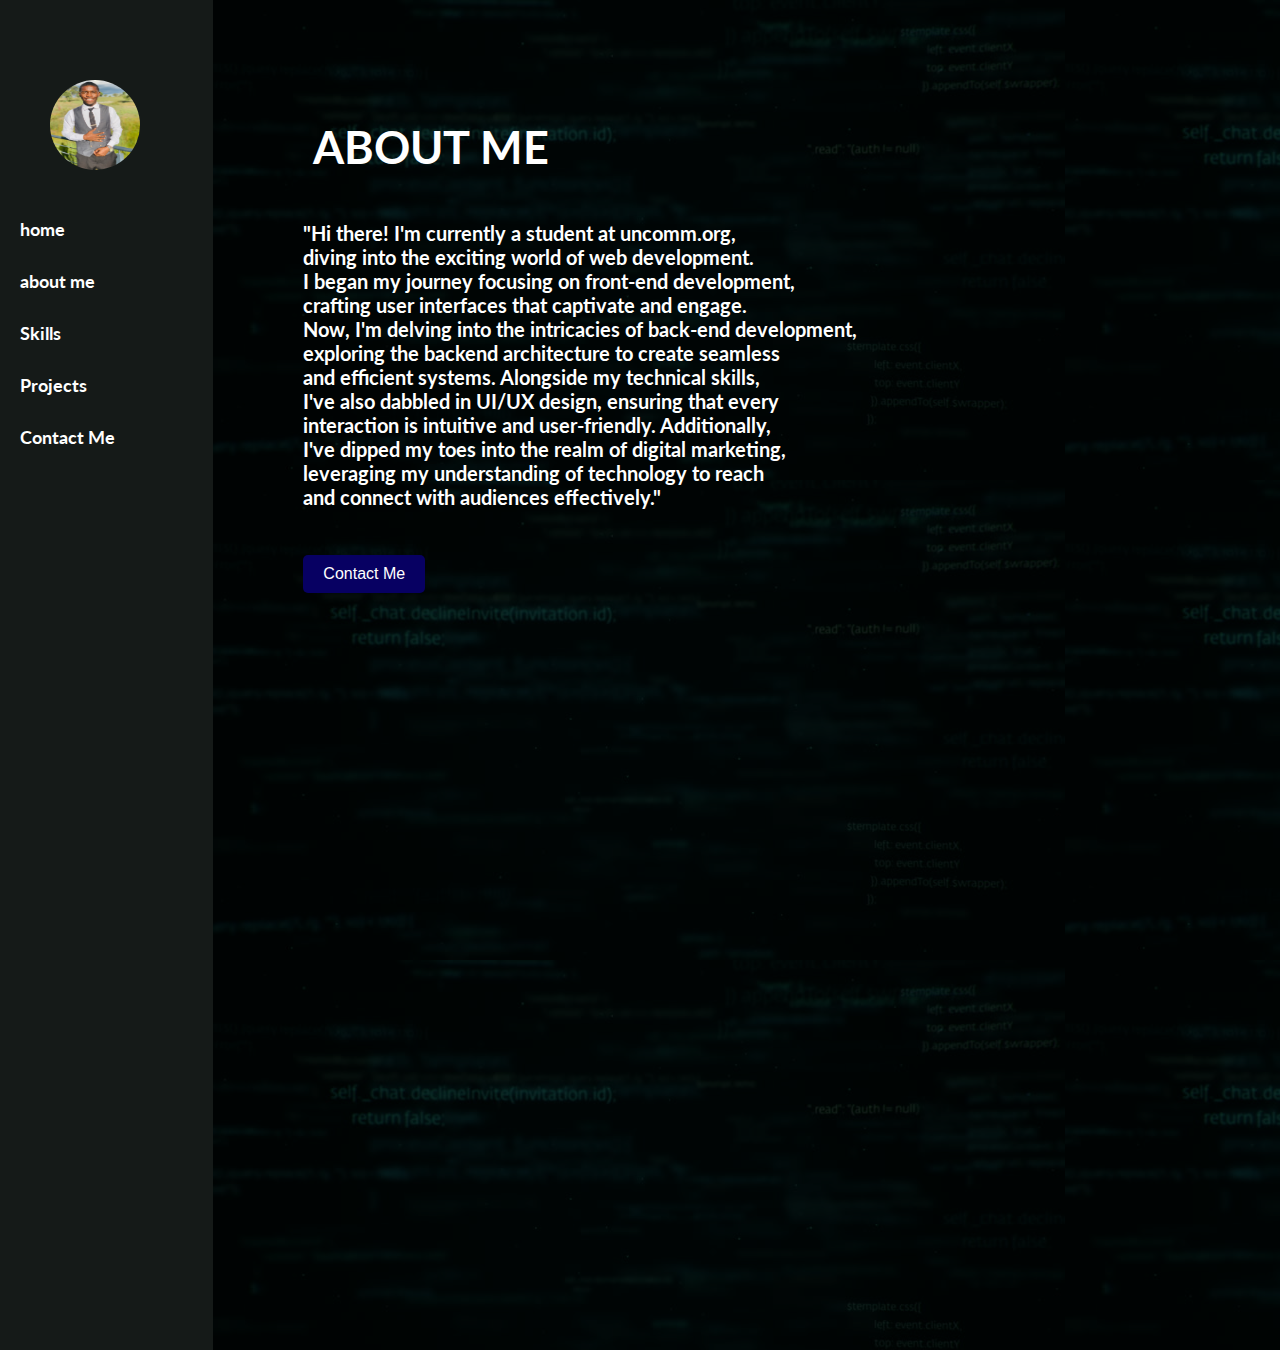
==== about.html @ dd062fa8 "takunda's portfolio" ====
<!DOCTYPE html>
<html lang="en">
<head>
    <meta charset="UTF-8">
    <meta name="viewport" content="width=device-width, initial-scale=1.0">
    <title>Portfolio</title>
    <link href="https://fonts.googleapis.com/css2?family=Lato:ital,wght@0,100;0,300;0,400;0,700;0,900;1,100;1,300;1,400;1,700;1,900&family=Poppins:ital,wght@0,100;0,200;0,300;0,400;0,500;0,600;0,700;0,800;0,900;1,100;1,200;1,300;1,400;1,500;1,600;1,700;1,800;1,900&family=Spicy+Rice&display=swap" rel="stylesheet">
    <link rel="stylesheet" href="./bootstrap-5.3.3-dist/css/bootstrap.css">
    <link rel="stylesheet" href="./css/style.css">
</head>
<body>
    <div class="display">
    <nav class="nav">
        <div >

        <ul>
            <li class="navv">
                <div >
                    <img class="bvax" src="./assets/images/2024_03_30_07_30_IMG_5289.JPG" alt="animated-image">
                </div>
    
                        <a href="./index.html">home</a>
    
                        <a href="./about.html">about me</a>
    
                        <a  href="./skills.html">Skills</a>
    
                        <a  href="./projects.html">Projects</a>
    
                        <a  href="./contact me.html">Contact Me</a>
      
            </li>

        </ul>
    </nav>
</section>



        <!--    Made by Erik Terwan    -->
<!--   24th of November 2015   -->
<!--        MIT License        -->
<nav class="navigation">
    <div id="menuToggle">
      <!--
      A fake / hidden checkbox is used as click reciever,
      so you can use the :checked selector on it.
      -->
      <input type="checkbox" />
      
      <!--
      Some spans to act as a hamburger.
      
      They are acting like a real hamburger,
      not that McDonalds stuff.
      -->
      <span></span>
      <span></span>
      <span></span>
      
      <!--
      Too bad the menu has to be inside of the button
      but hey, it's pure CSS magic.
      -->
      <ul id="menu">
        <li class="navv">
            <div >
                <img class="bvax" src="./assets/images/2024_03_30_07_30_IMG_5289.JPG" alt="animated-image">
            </div>

                    <a href="./index.html">home</a>

                    <a href="./about.html">about me</a>

                    <a  href="./skills.html">Skills</a>

                    <a  href="./projects.html">Projects</a>

                    <a  href="./contact me.html">Contact Me</a>
  
    </li>
      </ul>
    </div>
  </nav>





<section id="hero-section">
    <div class="calass-about"> 


    <div class="container">
        <div class="row">
            <div class="col-lg-8">
                <h1 class="first">ABOUT ME</h1>
                <h6>"Hi there! I'm currently a student at uncomm.org,<br>
                     diving into the exciting world of web development. <br>
                    I began my journey focusing on front-end development, <br>
                    crafting user interfaces that captivate and engage. <br>
                    Now, I'm delving into the intricacies of back-end development, <br>
                     exploring the backend architecture to create seamless <br>
                    and efficient systems. Alongside my technical skills, <br>
                    I've also dabbled in UI/UX design, ensuring that every <br>
                     interaction is intuitive and user-friendly. Additionally, <br>
                    I've dipped my toes into the realm of digital marketing, <br>
                     leveraging my understanding of technology to reach <br>
                     and connect with audiences effectively."</h6>
               </div>
               <button class="B1" >
                <a href="./contact me.html">Contact Me</a>
               </button>
        </div>
    </div>
    </div>
    </section>

    </div>

</body>
<script src="./bootstrap-5.3.3-dist/js/bootstrap.js"></script>
<script src="./script.js"></script>
</html>
---- css/style.css ----
body{
    margin: 0;
    border: 0;
    padding: 0;
    font-family: "Poppins", sans-serif;
    font-family: "Lato", sans-serif;
}
.nav{
    width: 20%;
    height: auto;
    background-color: rgba(2, 8, 5, 0.925);


    @media(max-width:1055px){
      width: 16%;
     }

    @media(max-width: 812px) {
      display: none;
    }
    

}

.navv :hover{
    color: rgb(0, 0, 0);
}











/*
 * Made by Erik Terwan
 * 24th of November 2015
 * MIT License
 *
 *
 * If you are thinking of using this in
 * production code, beware of the browser
 * prefixes.
 */

 /* body
 { */
   /* margin: 0;
   padding: 0; */
   
   /* make it look decent enough */
   /* background: #232323;
   color: #cdcdcd;
   font-family: "Avenir Next", "Avenir", sans-serif; */

 /* }
  */

.navigation{
  position: absolute;
  

  @media(max-width:812px){
    display: block;
  }

  @media(min-width:813px){
    display: none;
  }
  }
 #menuToggle
 {
   display: block;
   position: relative;
   top: 50px;
   left: 50px;
   
   z-index: 1;
   
   -webkit-user-select: none;
   user-select: none;

 }
 
 #menuToggle a
 {
   text-decoration: none;
   color: #232323;
   
   transition: color 0.3s ease;

 }
 
 #menuToggle a:hover
 {
   color: tomato;

 }
 
 
 #menuToggle input
 {
   display: block;
   width: 40px;
   height: 32px;
   position: absolute;
   top: -7px;
   left: -5px;
   
   cursor: pointer;
   
   opacity: 0; /* hide this */
   z-index: 2; /* and place it over the hamburger */
   
   -webkit-touch-callout: none;
 }
 
 /*
  * Just a quick hamburger
  */
 #menuToggle span
 {
   display: block;
   width: 33px;
   height: 4px;
   margin-bottom: 5px;
   position: relative;
   
   background: #cdcdcd;
   border-radius: 3px;
   
   z-index: 1;
   
   transform-origin: 4px 0px;
   
   transition: transform 0.5s cubic-bezier(0.77,0.2,0.05,1.0),
               background 0.5s cubic-bezier(0.77,0.2,0.05,1.0),
               opacity 0.55s ease;

 }
 
 #menuToggle span:first-child
 {
   transform-origin: 0% 0%;

 }
 
 #menuToggle span:nth-last-child(2)
 {
   transform-origin: 0% 100%;

 }
 
 /* 
  * Transform all the slices of hamburger
  * into a crossmark.
  */
 #menuToggle input:checked ~ span
 {
   opacity: 1;
   transform: rotate(45deg) translate(-2px, -1px);
   background: #232323;

 }
 
 /*
  * But let's hide the middle one.
  */
 #menuToggle input:checked ~ span:nth-last-child(3)
 {
   opacity: 0;
   transform: rotate(0deg) scale(0.2, 0.2);

 }
 
 /*
  * Ohyeah and the last one should go the other direction
  */
 #menuToggle input:checked ~ span:nth-last-child(2)
 {
   transform: rotate(-45deg) translate(0, -1px);

 }
 
 /*
  * Make this absolute positioned
  * at the top left of the screen
  */
 #menu
 {
   position: absolute;
   width: 120px;
   height: auto;
   margin: -100px 0 0 -50px;
   padding: 50px;
   padding-top: 125px;
   
   background: #ededed;
   list-style-type: none;
   -webkit-font-smoothing: antialiased;
   /* to stop flickering of text in safari */
   
   transform-origin: 0% 0%;
   transform: translate(-100%, 0);
   
   transition: transform 0.5s cubic-bezier(0.77,0.2,0.05,1.0);

 }
 
 #menu li
 {
   padding: 10px 0;
   font-size: 22px;

 }
 
 /*
  * And let's slide it in from the left
  */
 #menuToggle input:checked ~ ul
 {
   transform: none;
 }
















.menu{
  display: none;
}
.menu.active{
  display: block;
}

.humenu{
  display: none;
  background-color: gray;
  padding: 10px;
  width: 60px;
  border-radius: 15px;
  position: absolute;

  @media(max-width:812px){
    display: block;
  }
}
/* .line{
  border: 2px solid black;
}
.line2{
  margin-top: 8px;
  border: 2px solid black;
}
.line3{
  margin-top: 8px;
  border: 2px solid black;
} */

.full{
  margin: 0;
  margin-top: 15px;
  display:flex;
  justify-content:flex-end;
} 

.full-full{
  position: absolute;
  z-index: 5;
  left: 99%;
}




.bvax{
    width: 90px;
    height: 90px;
    border-radius: 300px;
    margin-left: 50px;
    margin-top: 80px;
    margin-bottom: 15px;


    @media(max-width:1055px){
     margin-left: 20px;
    }

}

h2{
    font-size: 20px;
    color: white;
    margin-left: 30px;
}

.row{
  margin: 0;
  margin-left: 30px;
}

.name{
    margin-bottom: 100px;
    text-decoration: whitesmoke;
    list-style: none;
    font-size: 18px;
    font-weight: bolder;
    margin-left: 10px;
    :hover{
        color: rgb(214, 226, 39);
    }
    a{
        text-decoration: none;
        color: white;
    }
}
li{
    text-decoration: whitesmoke;
    list-style: none;

    a{  
        text-decoration: none;
        font-size: 18px;
        font-weight: bold;
        color: white;
        margin-left: 20px;
        margin-top: 30px;
        display: flex;
        flex-direction: column;
    }

    
}
#hero-section{
    width: 100%;
    height: auto;
    display: flex;
    z-index: 0;
    background-image: url(../assets/images/R.jfif);
    position: relative;
}
h5{
  font-size: 20px;
  color: white;
  margin-left: 60px;
  margin-top: 140px;
}
.first-home{
  margin-left: 70px;
  margin-top: 10px;
}
h1{
    margin-top: 140px;
    font-size: 45px;
    color: white;
    margin-left: 60px;
}
.first{
  margin-left: 70px;
  margin-top: 120px;
}
h6{
    font-size: 20px;
    color: white;
    margin-left: 60px;
}
.B1 {

    a{  
      text-decoration: none;
      color: white;
  }
    padding: 10px 20px;
    font-size: 16px;
    background-color: rgb(7, 0, 98);
    color: white;
    border: none;
    border-radius: 5px;
    cursor: pointer;
    animation: pulse 1.5s infinite;
    margin-left: 60px;
    margin-bottom: 30px;
}
@keyframes pulse{
  0%,100%{
    transform: scale(1);
  }
  50%{
    transform: scale(1.1);
  }
}





.display{
    width: 100%;
    display: flex;
    flex-direction: row;
}

.calass-projects{
    background-color: rgba(0, 0, 0, 0.788);
    width: 100%;
    height: 150vh;

    @media(max-width:812px){
      height: 200vh;
      width: 100%;
    }
  
    @media(max-width:574px){
      height: 380vh;
      width: 100%;
    }

    @media(min-width:813px){
      height: 150vh;
      width: 100%;
    }
}

.calass-about{
  background-color: rgba(0, 0, 0, 0.815);
  width: 100%;
  height: 100vh;

  @media(max-width:812px){
    height: 100vh;
    width: 100%;
  }

  @media(max-width:574px){
    height: 160vh;
    width: 100%;
  }

  @media(min-width:813px){
    height: 150vh;
    width: 100%;
  }
}

.calass-home{
  background-color: rgba(0, 0, 0, 0.788);
  width: 100%;
  height: 100vh;

  /* @media(max-width:812px){
    height: 100vh;
    width: 100%;
  }

  @media(max-width:574px){
    height: 400vh;
    width: 100%;
  }

  @media(min-width:813px){
    height: 150vh;
    width: 100%;
  } */
}

.calass-skills{
  background-color: rgba(0, 0, 0, 0.753);
  width: 100%;
  height: 100vh;

  /* @media(max-width:812px){
    height: 100vh;
    width: 100%;
  } */

  @media(max-width:574px){
    height: 160vh;
    width: 100%;
  }

  @media(min-width:813px){
    height: 100vh;
    width: 100%;
  }
}


.calass-contact{
  background-color: rgba(0, 0, 0, 0.815);
  width: 100%;
  height: 100vh;

  @media(max-width:812px){
    height: 140vh;
    width: 100%;
  }

  @media(max-width:574px){
    height: 190vh;
    width: 100%;
  }

  @media(min-width:813px){
    height: 150vh;
    width: 100%;
  }
}

.card{
    width: 100px;
    height: 200px;
    background-color: white;
    color: #000000;
}
.lines{
    width: 200px;
    height: 10px;
    background-color: white;
    border-right: 10px solid red;
    margin-left: 60px;
    margin-bottom: 20px;
}


:root{


  --header-height: 30px;

  
  --first-color: black;
  --first-color-dark: black;
  --text-color: red;
  --first-color-light: black;
  --first-color-lighten: white;

  
  --body-font: 'Poppins', sans-serif;
  --biggest-font-size: 35px;
  --h1-font-size: 30px;
  --h2-font-size: 25px;
  --h3-font-size: 20px;
  --normal-font-size: 15px;
  --small-font-size: . 10px;
  --smaller-font-size: . 5px;


  --font-medium: 500;
  --font-semi-bold: 600;
  --font-bold: 700;


  --mb-1: 30px;
  --mb-2: 20px;
  --mb-3: 22px;
  --mb-4: 2px;
  --mb-5: 25px;
  --mb-6: 30px;

  
  --z-normal: 1;
  --z-tooltip: 10;
  --z-fixed: 100;
}
  

@media screen and (min-width: 768px){
  :root{
    --biggest-font-size: 35px;
    --h1-font-size: 30px;
    --h2-font-size: 25px;
    --h3-font-size: 20px;
    --normal-font-size: 15px;
    --small-font-size: . 10px;
    --smaller-font-size: . 5px;
  }
}


/* *,::before,::after{
  box-sizing: border-box;
} */


/* body{
  margin: var(--header-height) 0 0 0;
  font-family: var(--body-font);
  font-size: var(--normal-font-size);
  font-weight: var(--font-medium);
  background-color: var(--first-color-lighten);
  color: var(--text-color);
  line-height: 1.6;
} */

h1,h2,h3,ul,p{
  margin: 0;
}

h2,h3{
  font-weight: var(--font-semi-bold);
}

ul{
  padding: 0;
  list-style: none;
}


.section {
  padding: 20px;
}

.section-title, .section-subtitle {
  text-align: center;
}

.section-title {
  font-size: var(--h1-font-size);
  color: var(--first-color);
  margin-bottom: var(--mb-3);
}

.section-subtitle {
  display: block;
  font-size: var(--smaller-font-size);
  font-weight: bold;
}



.bd-grid {
  display: grid;
  gap: 20px;
}


.button {
  display: inline-block;
  background-color: var(--first-color);
  color: var(--first-color-lighten);
  padding: 15px;
  border-radius: 12px;
  transition: .3s;
}


.contact__container {
  row-gap: 22px;
}

.contact__content {
  grid-template-columns: repeat(auto-fit, minmax(220px, 1fr));
}

.contact__box {
  background-color: #fff;
  border-radius: 15px;
  padding: 22px;
  text-align: center;
  box-shadow: 0 4px 6px rgba(174, 190, 205, .3);
}

.contact__icon, .contact__title {
  color: var(--first-color);
}

.contact__icon {
  font-size: 20px;
}

.contact__title {
  font-size: var(--h3-font-size);
  margin: var(--mb-1) 0;
}

.contact__social {
  color: var(--first-color-light);
  font-size: 22px;
  margin: 0 var(--mb-1);
}

.contact__box:hover {
  box-shadow: 0 12px 15px white;
}

.contact__inputs {
  display: grid;
  grid-template-columns: repeat(2, 1fr);
  column-gap: 50px;

}

.contact__input, .contact__button {
  outline: none;
  font-family: var(--body-font);
  font-size: var(--normal-font-size);
}

.contact__input {
  width: 92%;
  padding: 15px;
  border: 2px solid var(--first-color-light);
  color: var(--first-color);
  border-radius: 12px;
  margin-bottom: var(--mb-1);
}


.contact__button {
  cursor: pointer;
  border: none;
}


@media screen and (min-width: 576px) {
  .contact__form {
    width: 450px;
    justify-self: center;
  }
}




:root{
  --header-height: 30px;

  
  --first-color: black;
  --first-color-dark: black;
  --text-color: red;
  --first-color-light: black;
  --first-color-lighten: white;

  
  --body-font: 'Poppins', sans-serif;
  --biggest-font-size: 35px;
  --h1-font-size: 30px;
  --h2-font-size: 25px;
  --h3-font-size: 20px;
  --normal-font-size: 15px;
  --small-font-size: . 10px;
  --smaller-font-size: . 5px;


  --font-medium: 500;
  --font-semi-bold: 600;
  --font-bold: 700;

 
  --mb-1: 30px;
  --mb-2: 20px;
  --mb-3: 22px;
  --mb-4: 2px;
  --mb-5: 25px;
  --mb-6: 30px;

}
  


@media screen and (min-width: 768px){
  :root{
    --biggest-font-size: 35px;
    --h1-font-size: 30px;
    --h2-font-size: 25px;
    --h3-font-size: 20px;
    --normal-font-size: 15px;
    --small-font-size: . 10px;
    --smaller-font-size: . 5px;
  }
}



html{
  scroll-behavior: smooth;
}



.button {
  display: inline-block;
  background-color: blue;
  color: white;
  width: 140px;
  border-radius: .25rem;
  transition: .3s;
}

.button:hover {
  background-color: red;
}

.button-link {
  background: none;
  color: rgb(0, 0, 128);
  padding: 0;
}

.button-link:hover {
  background: none;
}


.portfolio__nav {
  text-align: center;
  margin-bottom: 20px;
}

.portfolio__item {
  margin: 0 var(--mb-2);
  cursor: pointer;
  color: white;
}

.portfolio__content {
  background-color: rgb(114, 109, 109);
  border-radius: .5rem;
  overflow: hidden;
  box-shadow: 0 8px 10px white;
}

.portfolio__img {
  width: 100%;
  transition: .4s;
}

.portfolio__data {
  padding: 15px;
}

.portfolio__subtitle {
  font-size: small;
  color: black;
}

.portfolio__title {
  font-size: 20px;
  color: black;
  margin: 0;
}

.portfolio__content:hover {
  box-shadow: 0 20px 25px rgb(170, 167, 167);
}

.portfolio__content:hover .portfolio__img {
  transform: scale(1.07);
}


.active-portfolio {
  color: rgb(255, 0, 0);
  font-weight: bold;
}


@media screen and (min-width: 576px) {
  .portfolio__container {
    grid-template-columns: repeat(2, 1fr);
  }
}

@media screen and (min-width: 768px) {
  body {
    margin: 0;
  }


  .section-title {
    color: white;
    margin-bottom: 15px;
  }

  .portfolio__container {
    grid-template-columns: repeat(3, 1fr);
  }

  .project__container {
    padding: 20px 0;
  }

  .project__data {
    display: flex;
    justify-content: space-evenly;
    align-items: center;
  }

  .project__icon, .project__title, .project__description {
    margin-bottom: 0;
  }

  .project__icon {
    font-size: 10px;
  }

  .project__title {
    font-size: 15px;
  }
}

@media screen and (min-width: 1024px) {
  .bd-container {
    margin-left: auto;
    margin-right: auto;
  }
}
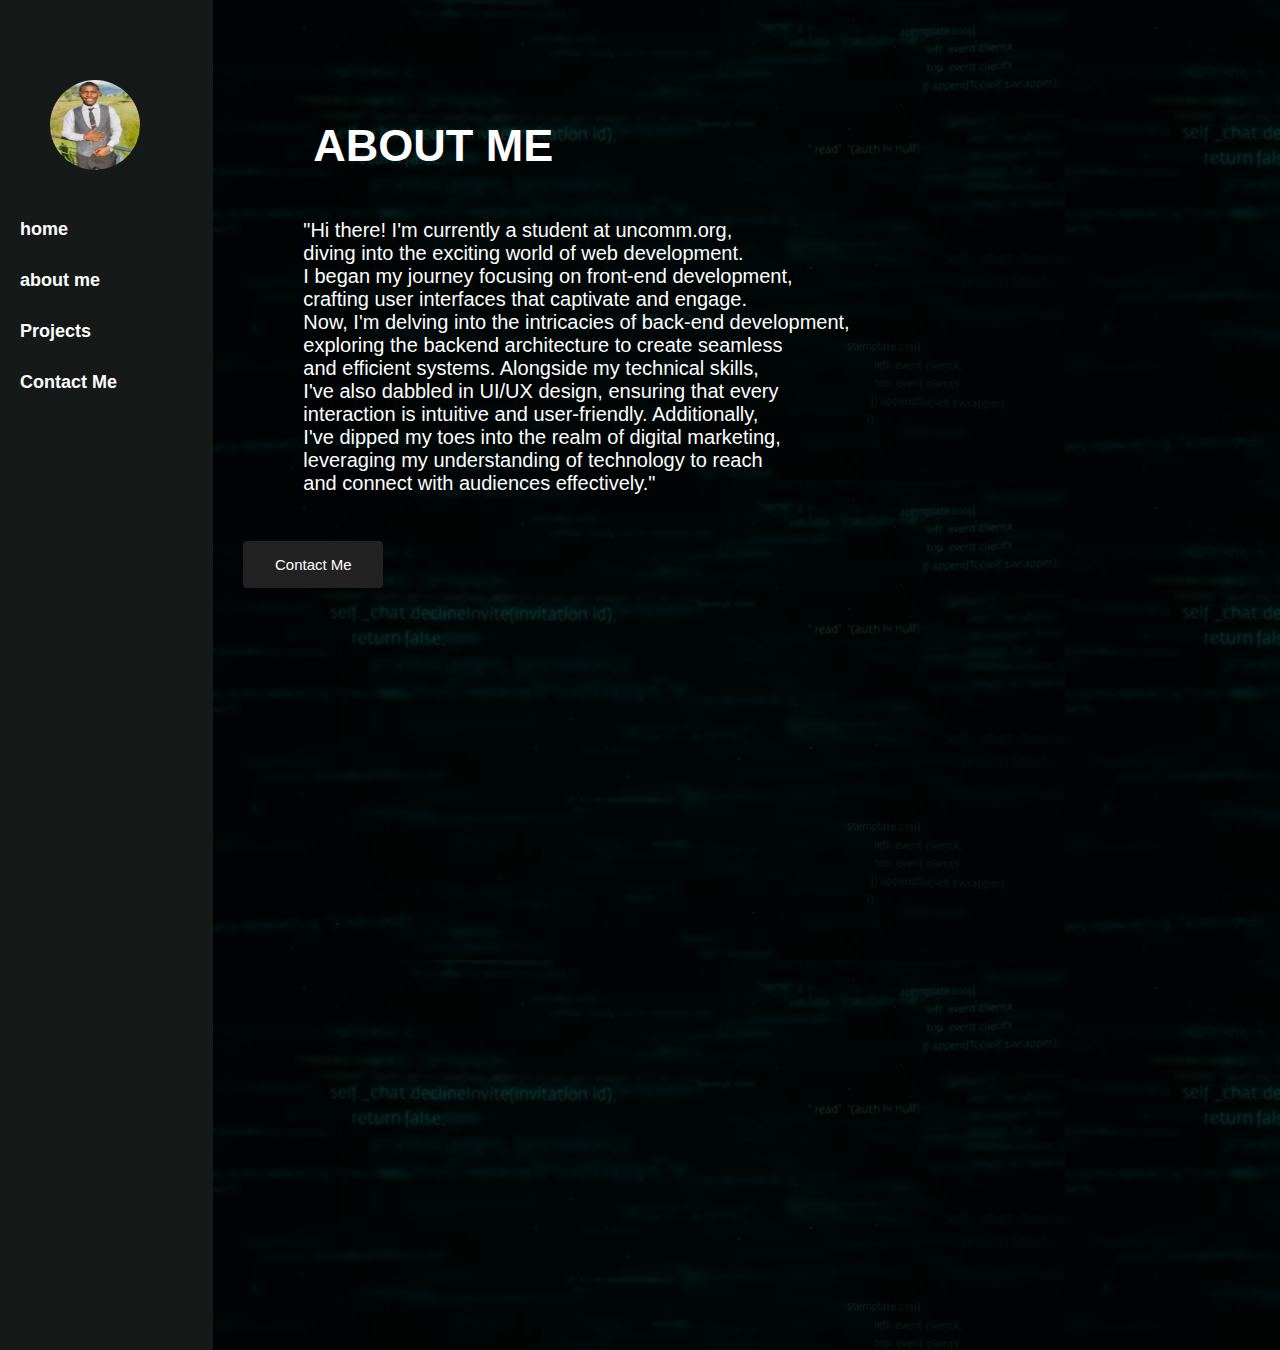
==== commit e5096384: "changes" ====
--- a/about.html
+++ b/about.html
@@ -4,7 +4,9 @@
     <meta charset="UTF-8">
     <meta name="viewport" content="width=device-width, initial-scale=1.0">
     <title>Portfolio</title>
-    <link href="https://fonts.googleapis.com/css2?family=Lato:ital,wght@0,100;0,300;0,400;0,700;0,900;1,100;1,300;1,400;1,700;1,900&family=Poppins:ital,wght@0,100;0,200;0,300;0,400;0,500;0,600;0,700;0,800;0,900;1,100;1,200;1,300;1,400;1,500;1,600;1,700;1,800;1,900&family=Spicy+Rice&display=swap" rel="stylesheet">
+    <link rel="preconnect" href="https://fonts.googleapis.com">
+    <link rel="preconnect" href="https://fonts.gstatic.com" crossorigin>
+    <link href="https://fonts.googleapis.com/css2?family=Kalam:wght@300;400;700&display=swap" rel="stylesheet">
     <link rel="stylesheet" href="./bootstrap-5.3.3-dist/css/bootstrap.css">
     <link rel="stylesheet" href="./css/style.css">
 </head>
@@ -23,7 +25,7 @@
     
                         <a href="./about.html">about me</a>
     
-                        <a  href="./skills.html">Skills</a>
+                        <!-- <a  href="./skills.html">Skills</a> -->
     
                         <a  href="./projects.html">Projects</a>
     
@@ -37,31 +39,18 @@
 
 
 
-        <!--    Made by Erik Terwan    -->
-<!--   24th of November 2015   -->
-<!--        MIT License        -->
+        
 <nav class="navigation">
     <div id="menuToggle">
-      <!--
-      A fake / hidden checkbox is used as click reciever,
-      so you can use the :checked selector on it.
-      -->
+      
       <input type="checkbox" />
       
-      <!--
-      Some spans to act as a hamburger.
       
-      They are acting like a real hamburger,
-      not that McDonalds stuff.
-      -->
       <span></span>
       <span></span>
       <span></span>
       
-      <!--
-      Too bad the menu has to be inside of the button
-      but hey, it's pure CSS magic.
-      -->
+      
       <ul id="menu">
         <li class="navv">
             <div >
@@ -72,7 +61,7 @@
 
                     <a href="./about.html">about me</a>
 
-                    <a  href="./skills.html">Skills</a>
+                    <!-- <a  href="./skills.html">Skills</a> -->
 
                     <a  href="./projects.html">Projects</a>
 
@@ -108,9 +97,7 @@
                      leveraging my understanding of technology to reach <br>
                      and connect with audiences effectively."</h6>
                </div>
-               <button class="B1" >
-                <a href="./contact me.html">Contact Me</a>
-               </button>
+               <input href="./contact me.html" type="submit" value="Contact Me" class="button contact__button">
         </div>
     </div>
     </div>
--- a/css/style.css
+++ b/css/style.css
@@ -5,6 +5,27 @@
     font-family: "Poppins", sans-serif;
     font-family: "Lato", sans-serif;
 }
+
+.kalam-light {
+  font-family: "Kalam", cursive;
+  font-weight: 300;
+  font-style: normal;
+}
+
+.kalam-regular {
+  font-family: "Kalam", cursive;
+  font-weight: 400;
+  font-style: normal;
+}
+
+.kalam-bold {
+  font-family: "Kalam", cursive;
+  font-weight: 700;
+  font-style: normal;
+}
+
+
+
 .nav{
     width: 20%;
     height: auto;
@@ -28,37 +49,6 @@
 
 
 
-
-
-
-
-
-
-
-
-/*
- * Made by Erik Terwan
- * 24th of November 2015
- * MIT License
- *
- *
- * If you are thinking of using this in
- * production code, beware of the browser
- * prefixes.
- */
-
- /* body
- { */
-   /* margin: 0;
-   padding: 0; */
-   
-   /* make it look decent enough */
-   /* background: #232323;
-   color: #cdcdcd;
-   font-family: "Avenir Next", "Avenir", sans-serif; */
-
- /* }
-  */
 
 .navigation{
   position: absolute;
@@ -113,15 +103,13 @@
    
    cursor: pointer;
    
-   opacity: 0; /* hide this */
-   z-index: 2; /* and place it over the hamburger */
+   opacity: 0; 
+   z-index: 2; 
    
    -webkit-touch-callout: none;
  }
  
- /*
-  * Just a quick hamburger
-  */
+ 
  #menuToggle span
  {
    display: block;
@@ -155,10 +143,7 @@
 
  }
  
- /* 
-  * Transform all the slices of hamburger
-  * into a crossmark.
-  */
+
  #menuToggle input:checked ~ span
  {
    opacity: 1;
@@ -167,9 +152,7 @@
 
  }
  
- /*
-  * But let's hide the middle one.
-  */
+ 
  #menuToggle input:checked ~ span:nth-last-child(3)
  {
    opacity: 0;
@@ -177,19 +160,14 @@
 
  }
  
- /*
-  * Ohyeah and the last one should go the other direction
-  */
+ 
  #menuToggle input:checked ~ span:nth-last-child(2)
  {
    transform: rotate(-45deg) translate(0, -1px);
 
  }
  
- /*
-  * Make this absolute positioned
-  * at the top left of the screen
-  */
+ 
  #menu
  {
    position: absolute;
@@ -202,7 +180,7 @@
    background: #ededed;
    list-style-type: none;
    -webkit-font-smoothing: antialiased;
-   /* to stop flickering of text in safari */
+   
    
    transform-origin: 0% 0%;
    transform: translate(-100%, 0);
@@ -218,25 +196,11 @@
 
  }
  
- /*
-  * And let's slide it in from the left
-  */
+ 
  #menuToggle input:checked ~ ul
  {
    transform: none;
  }
-
-
-
-
-
-
-
-
-
-
-
-
 
 
 
@@ -260,17 +224,7 @@
     display: block;
   }
 }
-/* .line{
-  border: 2px solid black;
-}
-.line2{
-  margin-top: 8px;
-  border: 2px solid black;
-}
-.line3{
-  margin-top: 8px;
-  border: 2px solid black;
-} */
+
 
 .full{
   margin: 0;
@@ -332,6 +286,8 @@
 li{
     text-decoration: whitesmoke;
     list-style: none;
+    display: flex;
+    flex-direction: column;
 
     a{  
         text-decoration: none;
@@ -375,36 +331,18 @@
   margin-top: 120px;
 }
 h6{
+
+  .kalam-light {
+    font-family: "Kalam", cursive;
+    font-weight: 300;
+    font-style: normal;
+  }
+    font-family: Arial, Helvetica, sans-serif;  
     font-size: 20px;
+    font-weight: lighter;
     color: white;
     margin-left: 60px;
 }
-.B1 {
-
-    a{  
-      text-decoration: none;
-      color: white;
-  }
-    padding: 10px 20px;
-    font-size: 16px;
-    background-color: rgb(7, 0, 98);
-    color: white;
-    border: none;
-    border-radius: 5px;
-    cursor: pointer;
-    animation: pulse 1.5s infinite;
-    margin-left: 60px;
-    margin-bottom: 30px;
-}
-@keyframes pulse{
-  0%,100%{
-    transform: scale(1);
-  }
-  50%{
-    transform: scale(1.1);
-  }
-}
-
 
 
 
@@ -462,20 +400,6 @@
   width: 100%;
   height: 100vh;
 
-  /* @media(max-width:812px){
-    height: 100vh;
-    width: 100%;
-  }
-
-  @media(max-width:574px){
-    height: 400vh;
-    width: 100%;
-  }
-
-  @media(min-width:813px){
-    height: 150vh;
-    width: 100%;
-  } */
 }
 
 .calass-skills{
@@ -483,10 +407,7 @@
   width: 100%;
   height: 100vh;
 
-  /* @media(max-width:812px){
-    height: 100vh;
-    width: 100%;
-  } */
+
 
   @media(max-width:574px){
     height: 160vh;
@@ -592,20 +513,7 @@
 }
 
 
-/* *,::before,::after{
-  box-sizing: border-box;
-} */
-
-
-/* body{
-  margin: var(--header-height) 0 0 0;
-  font-family: var(--body-font);
-  font-size: var(--normal-font-size);
-  font-weight: var(--font-medium);
-  background-color: var(--first-color-lighten);
-  color: var(--text-color);
-  line-height: 1.6;
-} */
+
 
 h1,h2,h3,ul,p{
   margin: 0;
@@ -654,10 +562,10 @@
   background-color: var(--first-color);
   color: var(--first-color-lighten);
   padding: 15px;
-  border-radius: 12px;
+  width: 140px;
+  border-radius: .25rem;
   transition: .3s;
 }
-
 
 .contact__container {
   row-gap: 22px;
@@ -702,7 +610,6 @@
   display: grid;
   grid-template-columns: repeat(2, 1fr);
   column-gap: 50px;
-
 }
 
 .contact__input, .contact__button {
@@ -720,18 +627,30 @@
   margin-bottom: var(--mb-1);
 }
 
-
 .contact__button {
   cursor: pointer;
   border: none;
 }
-
 
 @media screen and (min-width: 576px) {
   .contact__form {
     width: 450px;
     justify-self: center;
   }
+}
+
+.message {
+  margin-top: 10px;
+  font-weight: bold;
+  text-align: center;
+}
+
+.message.success {
+  color: green;
+}
+
+.message.error {
+  color: red;
 }
 
 
@@ -796,7 +715,7 @@
 
 .button {
   display: inline-block;
-  background-color: blue;
+  background-color: rgb(34, 34, 34);
   color: white;
   width: 140px;
   border-radius: .25rem;
@@ -804,7 +723,7 @@
 }
 
 .button:hover {
-  background-color: red;
+  background-color: rgb(1, 63, 47);
 }
 
 .button-link {
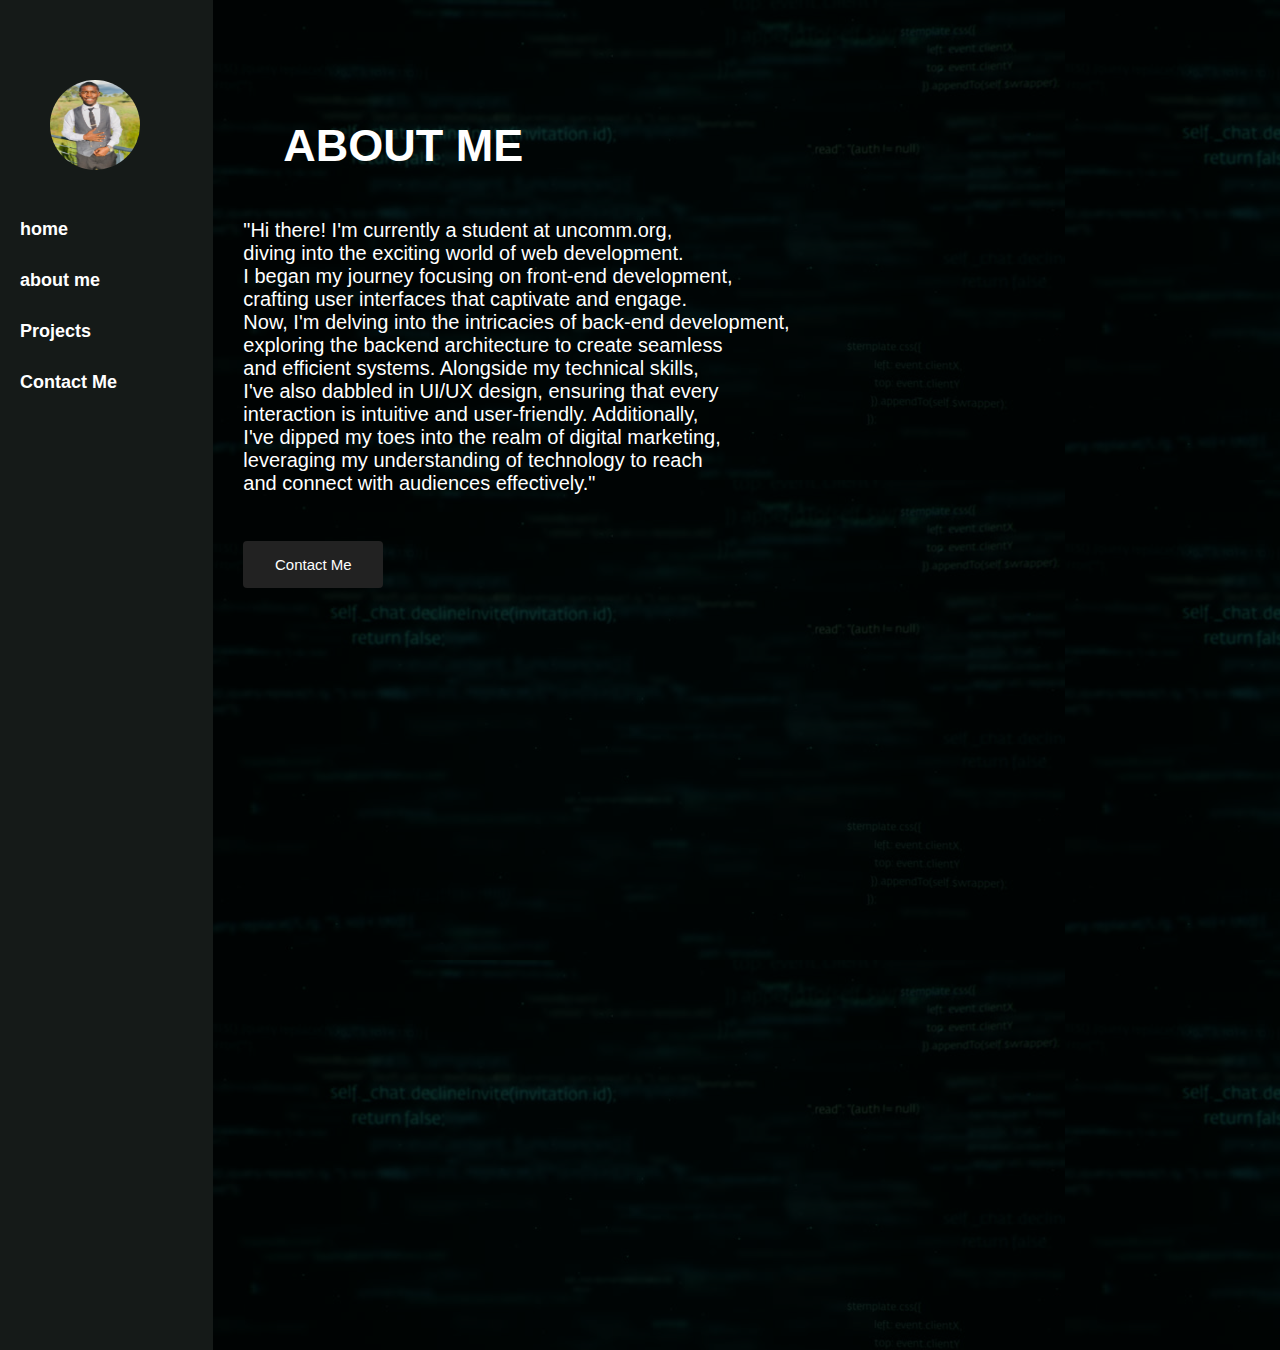
==== commit 1603e2b7: "icons" ====
--- a/about.html
+++ b/about.html
@@ -98,6 +98,7 @@
                      and connect with audiences effectively."</h6>
                </div>
                <input href="./contact me.html" type="submit" value="Contact Me" class="button contact__button">
+               
         </div>
     </div>
     </div>
--- a/css/style.css
+++ b/css/style.css
@@ -266,6 +266,19 @@
 .row{
   margin: 0;
   margin-left: 30px;
+}
+
+.icons-home{
+  margin-top: 30px;
+  margin-left: 10px;
+}
+
+.social {
+  color: white;
+  font-size: 40px;
+  margin: 0 ;
+  z-index: 10;
+  margin-left: px;
 }
 
 .name{
@@ -327,7 +340,7 @@
     margin-left: 60px;
 }
 .first{
-  margin-left: 70px;
+  margin-left: 40px;
   margin-top: 120px;
 }
 h6{
@@ -341,7 +354,6 @@
     font-size: 20px;
     font-weight: lighter;
     color: white;
-    margin-left: 60px;
 }
 
 
@@ -424,7 +436,7 @@
 .calass-contact{
   background-color: rgba(0, 0, 0, 0.815);
   width: 100%;
-  height: 100vh;
+  height: 120vh;
 
   @media(max-width:812px){
     height: 140vh;
@@ -569,6 +581,7 @@
 
 .contact__container {
   row-gap: 22px;
+  height: 0vh;
 }
 
 .contact__content {
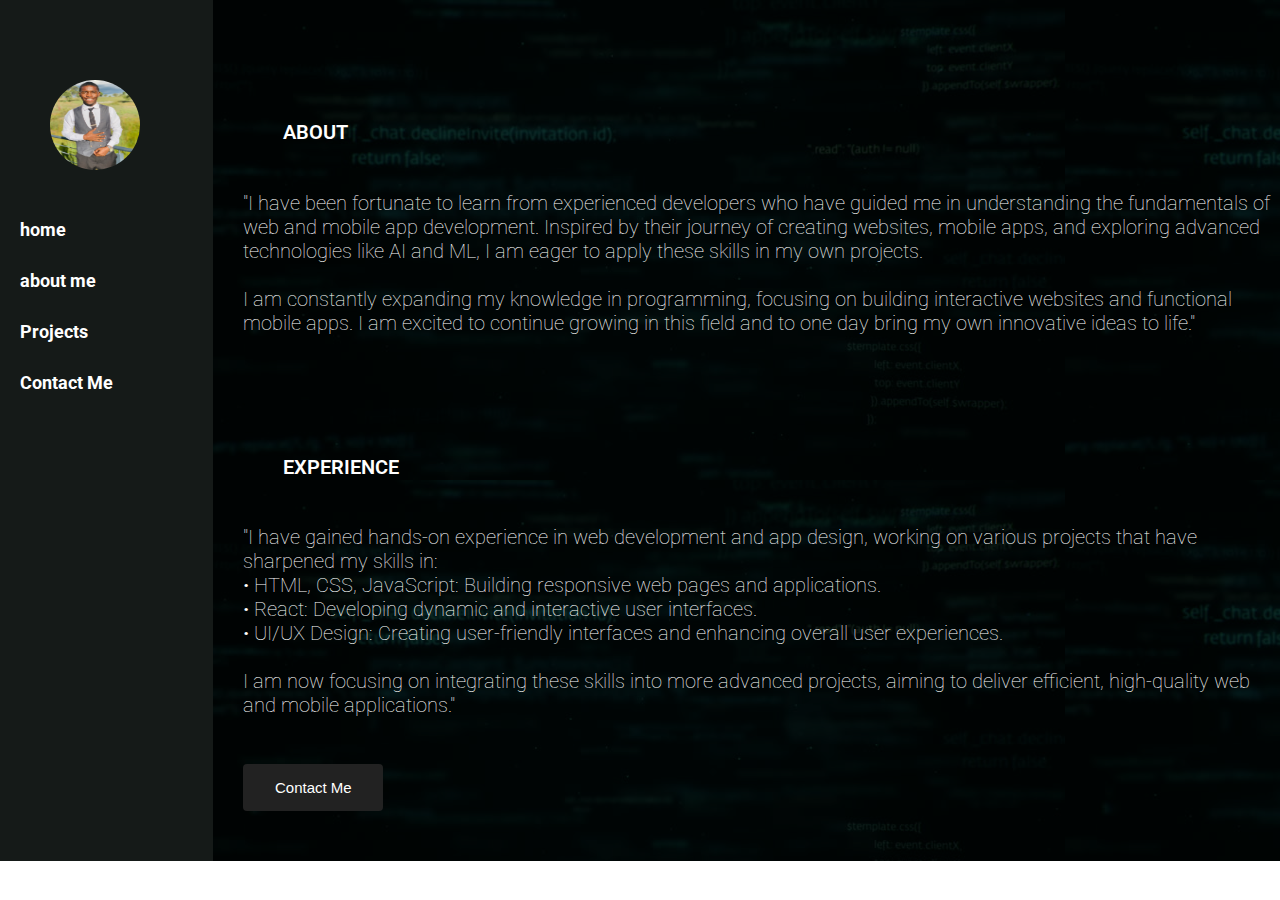
==== commit 12cc293c: "push" ====
--- a/about.html
+++ b/about.html
@@ -6,107 +6,76 @@
     <title>Portfolio</title>
     <link rel="preconnect" href="https://fonts.googleapis.com">
     <link rel="preconnect" href="https://fonts.gstatic.com" crossorigin>
-    <link href="https://fonts.googleapis.com/css2?family=Kalam:wght@300;400;700&display=swap" rel="stylesheet">
+    <link href="https://fonts.googleapis.com/css2?family=Roboto:wght@300;400;700&display=swap" rel="stylesheet">
     <link rel="stylesheet" href="./bootstrap-5.3.3-dist/css/bootstrap.css">
     <link rel="stylesheet" href="./css/style.css">
 </head>
 <body>
     <div class="display">
-    <nav class="nav">
-        <div >
+        <nav class="nav">
+            <div>
+                <ul>
+                    <li class="navv">
+                        <div>
+                            <img class="bvax" src="./assets/images/2024_03_30_07_30_IMG_5289.JPG" alt="animated-image">
+                        </div>
+                        <a href="./index.html">home</a>
+                        <a href="./about.html">about me</a>
+                        <a href="./projects.html">Projects</a>
+                        <a href="./contact me.html">Contact Me</a>
+                    </li>
+                </ul>
+            </div>
+        </nav>
 
-        <ul>
-            <li class="navv">
-                <div >
-                    <img class="bvax" src="./assets/images/2024_03_30_07_30_IMG_5289.JPG" alt="animated-image">
+        <nav class="navigation">
+            <div id="menuToggle">
+                <input type="checkbox" />
+                <span></span>
+                <span></span>
+                <span></span>
+                <ul id="menu">
+                    <li class="navv">
+                        <div>
+                            <img class="bvax" src="./assets/images/2024_03_30_07_30_IMG_5289.JPG" alt="animated-image">
+                        </div>
+                        <a href="./index.html">home</a>
+                        <a href="./about.html">about me</a>
+                        <a href="./projects.html">Projects</a>
+                        <a href="./contact me.html">Contact Me</a>
+                    </li>
+                </ul>
+            </div>
+        </nav>
+
+        <section id="hero-section">
+            <div class="calass-about"> 
+                <div class="container">
+                    <div class="row">
+                        <div class="col-lg-8">
+                            <h2 class="first">ABOUT</h2>
+                            <h6>
+                                "I have been fortunate to learn from experienced developers who have guided me in understanding the fundamentals of web and mobile app development. Inspired by their journey of creating websites, mobile apps, and exploring advanced technologies like AI and ML, I am eager to apply these skills in my own projects.<br><br>
+                                I am constantly expanding my knowledge in programming, focusing on building interactive websites and functional mobile apps. I am excited to continue growing in this field and to one day bring my own innovative ideas to life."
+                            </h6>
+                            
+                            <h2 class="first">EXPERIENCE</h2>
+                            <h6>
+                                "I have gained hands-on experience in web development and app design, working on various projects that have sharpened my skills in:<br>
+                                • HTML, CSS, JavaScript: Building responsive web pages and applications.<br>
+                                • React: Developing dynamic and interactive user interfaces.<br>
+                                • UI/UX Design: Creating user-friendly interfaces and enhancing overall user experiences.<br><br>
+                                I am now focusing on integrating these skills into more advanced projects, aiming to deliver efficient, high-quality web and mobile applications."
+                            </h6>
+                        </div>
+                        <input onclick="window.location.href='./contact me.html'" type="submit" value="Contact Me" class="button contact__button">
+                    </div>
                 </div>
-    
-                        <a href="./index.html">home</a>
-    
-                        <a href="./about.html">about me</a>
-    
-                        <!-- <a  href="./skills.html">Skills</a> -->
-    
-                        <a  href="./projects.html">Projects</a>
-    
-                        <a  href="./contact me.html">Contact Me</a>
-      
-            </li>
-
-        </ul>
-    </nav>
-</section>
-
-
-
-        
-<nav class="navigation">
-    <div id="menuToggle">
-      
-      <input type="checkbox" />
-      
-      
-      <span></span>
-      <span></span>
-      <span></span>
-      
-      
-      <ul id="menu">
-        <li class="navv">
-            <div >
-                <img class="bvax" src="./assets/images/2024_03_30_07_30_IMG_5289.JPG" alt="animated-image">
             </div>
-
-                    <a href="./index.html">home</a>
-
-                    <a href="./about.html">about me</a>
-
-                    <!-- <a  href="./skills.html">Skills</a> -->
-
-                    <a  href="./projects.html">Projects</a>
-
-                    <a  href="./contact me.html">Contact Me</a>
-  
-    </li>
-      </ul>
-    </div>
-  </nav>
-
-
-
-
-
-<section id="hero-section">
-    <div class="calass-about"> 
-
-
-    <div class="container">
-        <div class="row">
-            <div class="col-lg-8">
-                <h1 class="first">ABOUT ME</h1>
-                <h6>"Hi there! I'm currently a student at uncomm.org,<br>
-                     diving into the exciting world of web development. <br>
-                    I began my journey focusing on front-end development, <br>
-                    crafting user interfaces that captivate and engage. <br>
-                    Now, I'm delving into the intricacies of back-end development, <br>
-                     exploring the backend architecture to create seamless <br>
-                    and efficient systems. Alongside my technical skills, <br>
-                    I've also dabbled in UI/UX design, ensuring that every <br>
-                     interaction is intuitive and user-friendly. Additionally, <br>
-                    I've dipped my toes into the realm of digital marketing, <br>
-                     leveraging my understanding of technology to reach <br>
-                     and connect with audiences effectively."</h6>
-               </div>
-               <input href="./contact me.html" type="submit" value="Contact Me" class="button contact__button">
-               
-        </div>
-    </div>
-    </div>
-    </section>
-
+        </section>
     </div>
 
+    <script src="./bootstrap-5.3.3-dist/js/bootstrap.js"></script>
+    <script src="./script.js"></script>
 </body>
-<script src="./bootstrap-5.3.3-dist/js/bootstrap.js"></script>
-<script src="./script.js"></script>
-</html>+</html>
--- a/css/style.css
+++ b/css/style.css
@@ -2,8 +2,7 @@
     margin: 0;
     border: 0;
     padding: 0;
-    font-family: "Poppins", sans-serif;
-    font-family: "Lato", sans-serif;
+    font-family: 'Roboto', sans-serif;
 }
 
 .kalam-light {
@@ -261,6 +260,7 @@
     font-size: 20px;
     color: white;
     margin-left: 30px;
+    font-family: 'Roboto', sans-serif;
 }
 
 .row{
@@ -321,6 +321,7 @@
     display: flex;
     z-index: 0;
     background-image: url(../assets/images/R.jfif);
+    background-color: rgba(0, 0, 0, 0.753);
     position: relative;
 }
 h5{
@@ -328,6 +329,7 @@
   color: white;
   margin-left: 60px;
   margin-top: 140px;
+  font-family: 'Roboto', sans-serif;
 }
 .first-home{
   margin-left: 70px;
@@ -338,6 +340,7 @@
     font-size: 45px;
     color: white;
     margin-left: 60px;
+    font-family: 'Roboto', sans-serif;
 }
 .first{
   margin-left: 40px;
@@ -345,12 +348,7 @@
 }
 h6{
 
-  .kalam-light {
-    font-family: "Kalam", cursive;
-    font-weight: 300;
-    font-style: normal;
-  }
-    font-family: Arial, Helvetica, sans-serif;  
+  font-family: 'Roboto', sans-serif; 
     font-size: 20px;
     font-weight: lighter;
     color: white;
@@ -386,25 +384,11 @@
     }
 }
 
+
 .calass-about{
   background-color: rgba(0, 0, 0, 0.815);
   width: 100%;
-  height: 100vh;
-
-  @media(max-width:812px){
-    height: 100vh;
-    width: 100%;
-  }
-
-  @media(max-width:574px){
-    height: 160vh;
-    width: 100%;
-  }
-
-  @media(min-width:813px){
-    height: 150vh;
-    width: 100%;
-  }
+  
 }
 
 .calass-home{
@@ -629,6 +613,7 @@
   outline: none;
   font-family: var(--body-font);
   font-size: var(--normal-font-size);
+  margin-bottom: 50px;
 }
 
 .contact__input {
